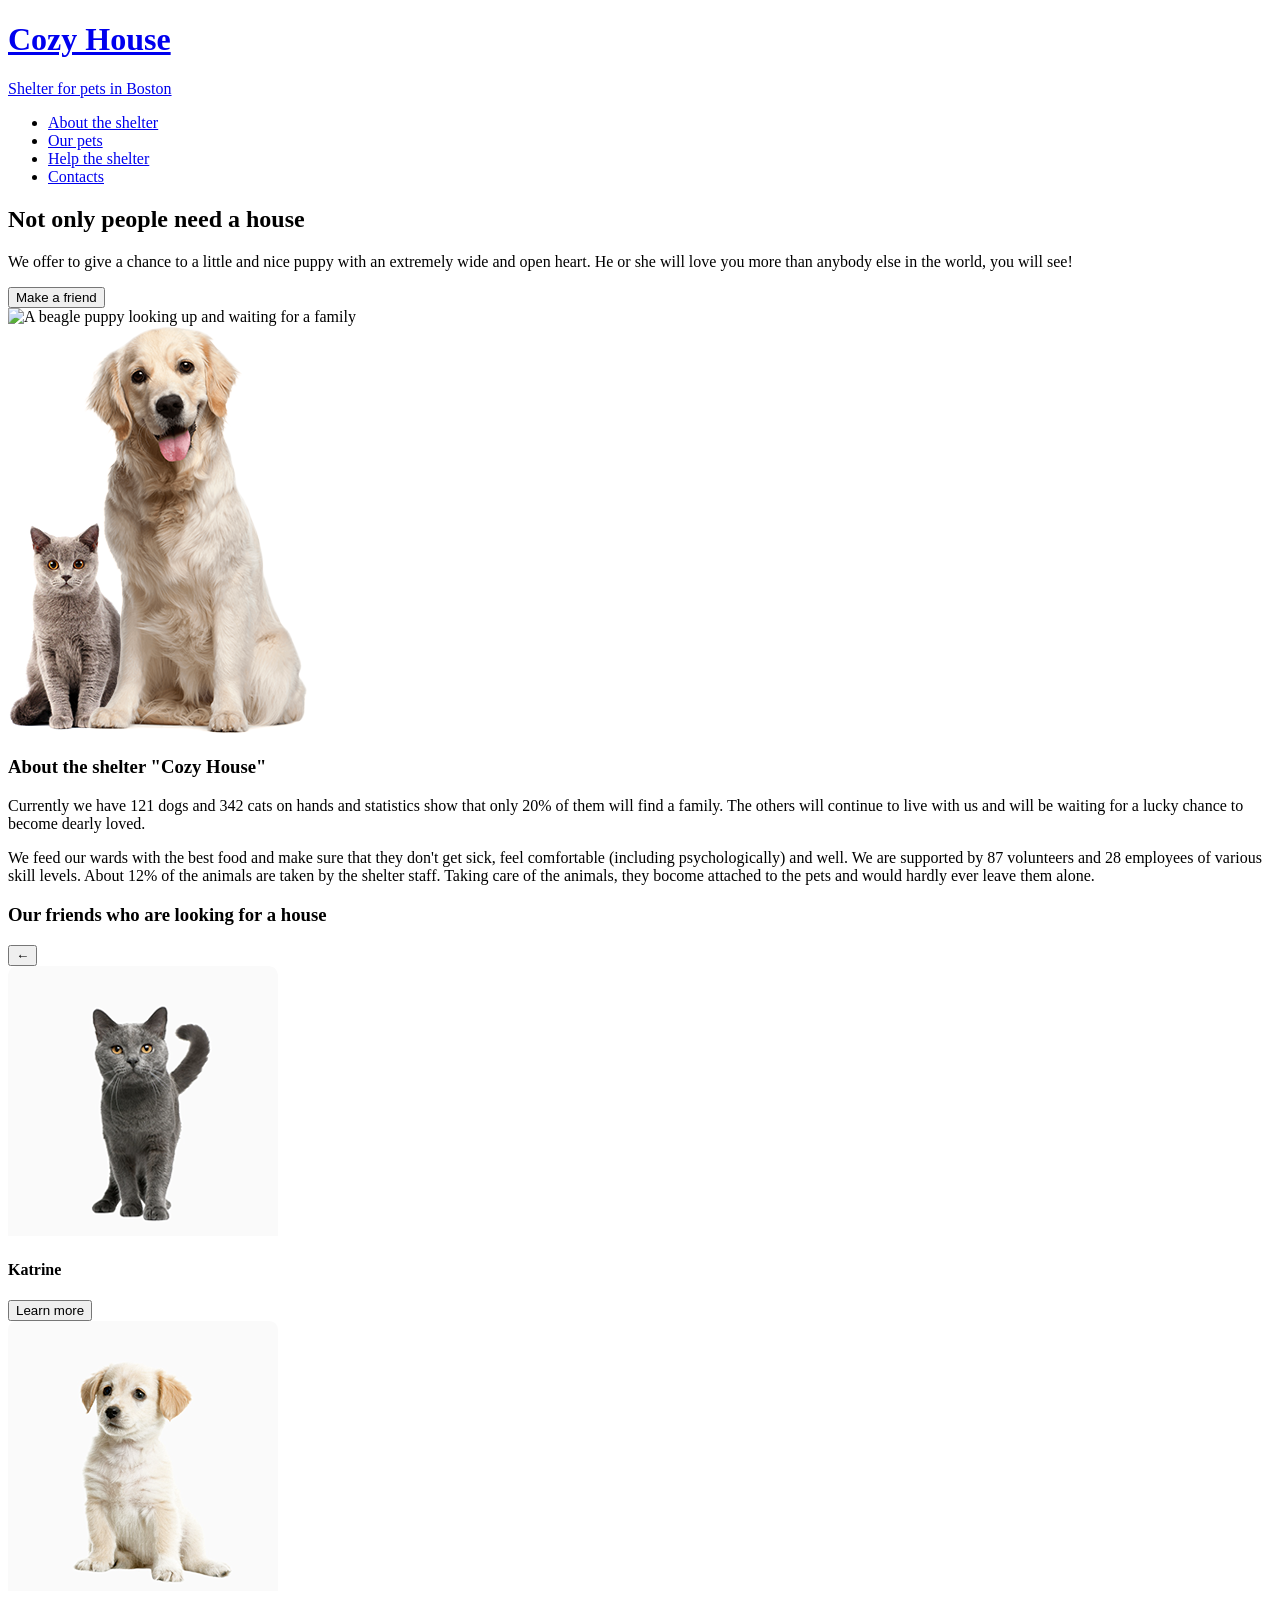
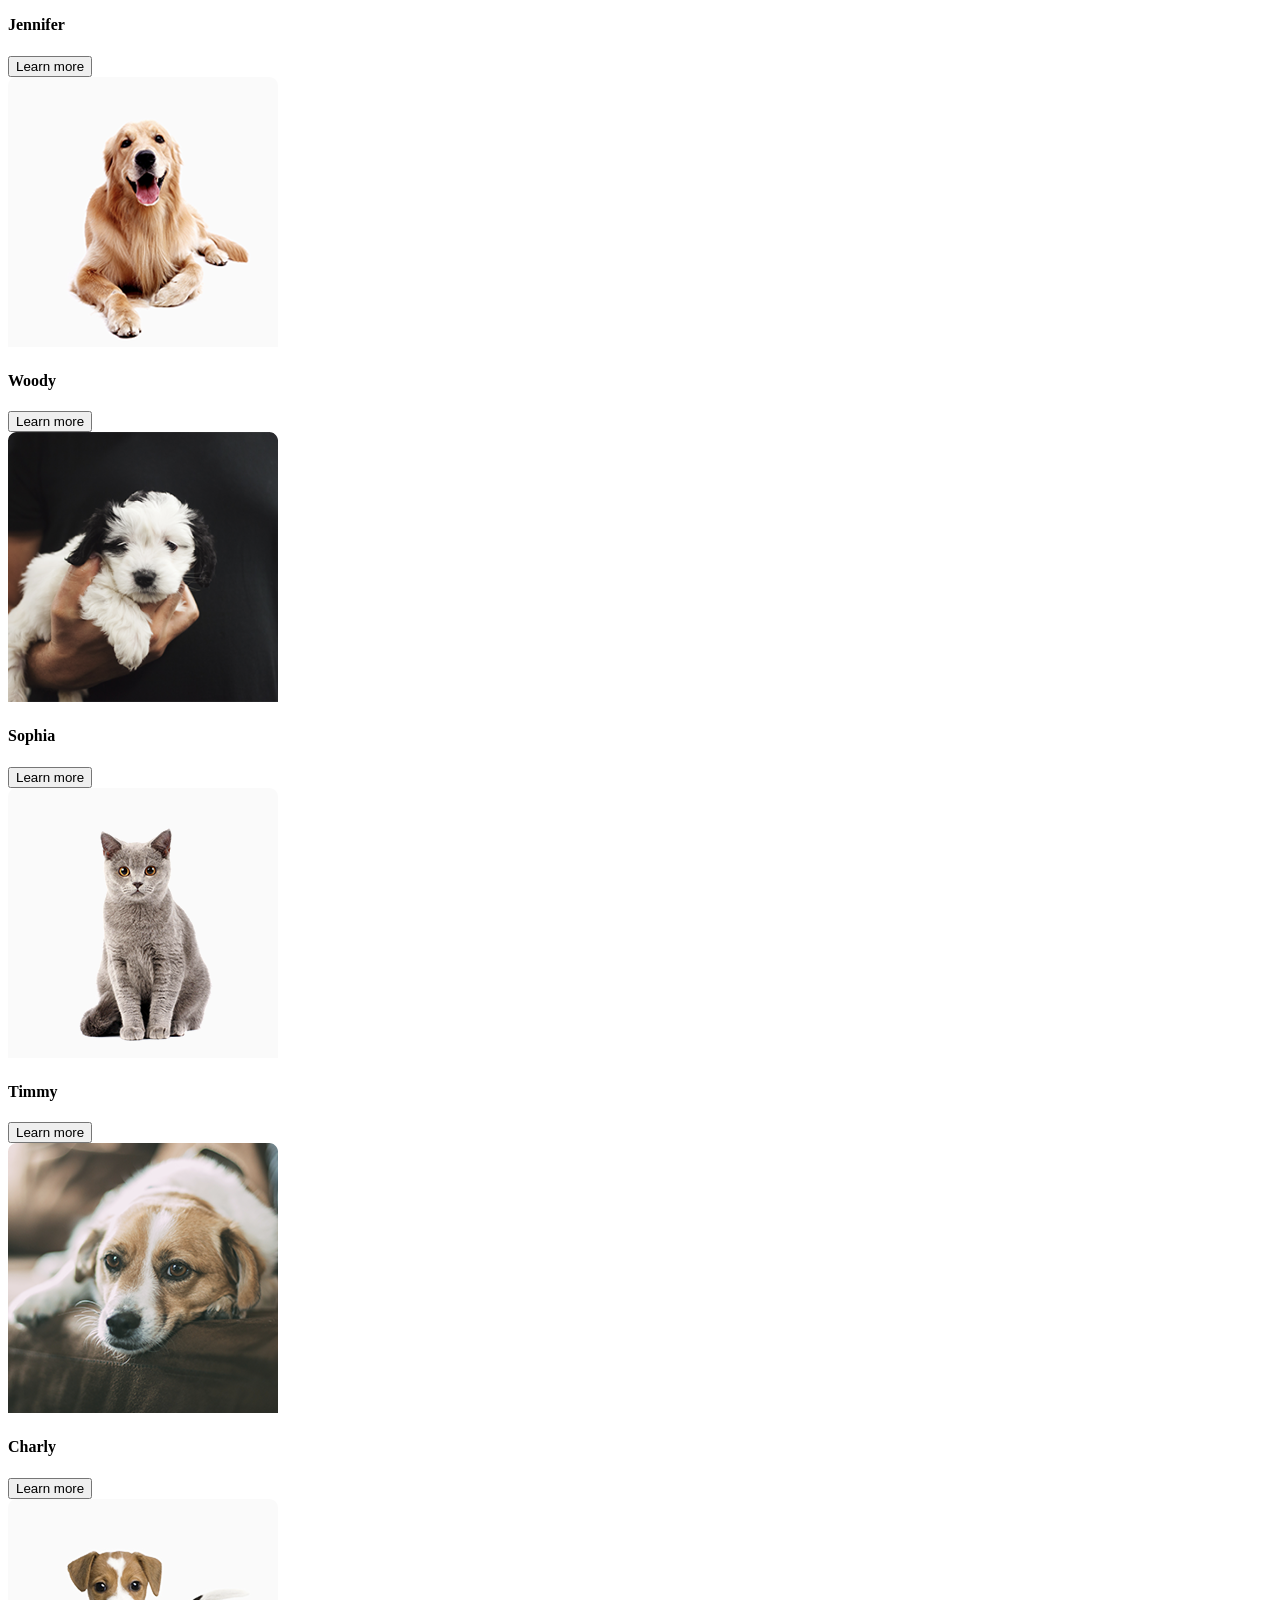
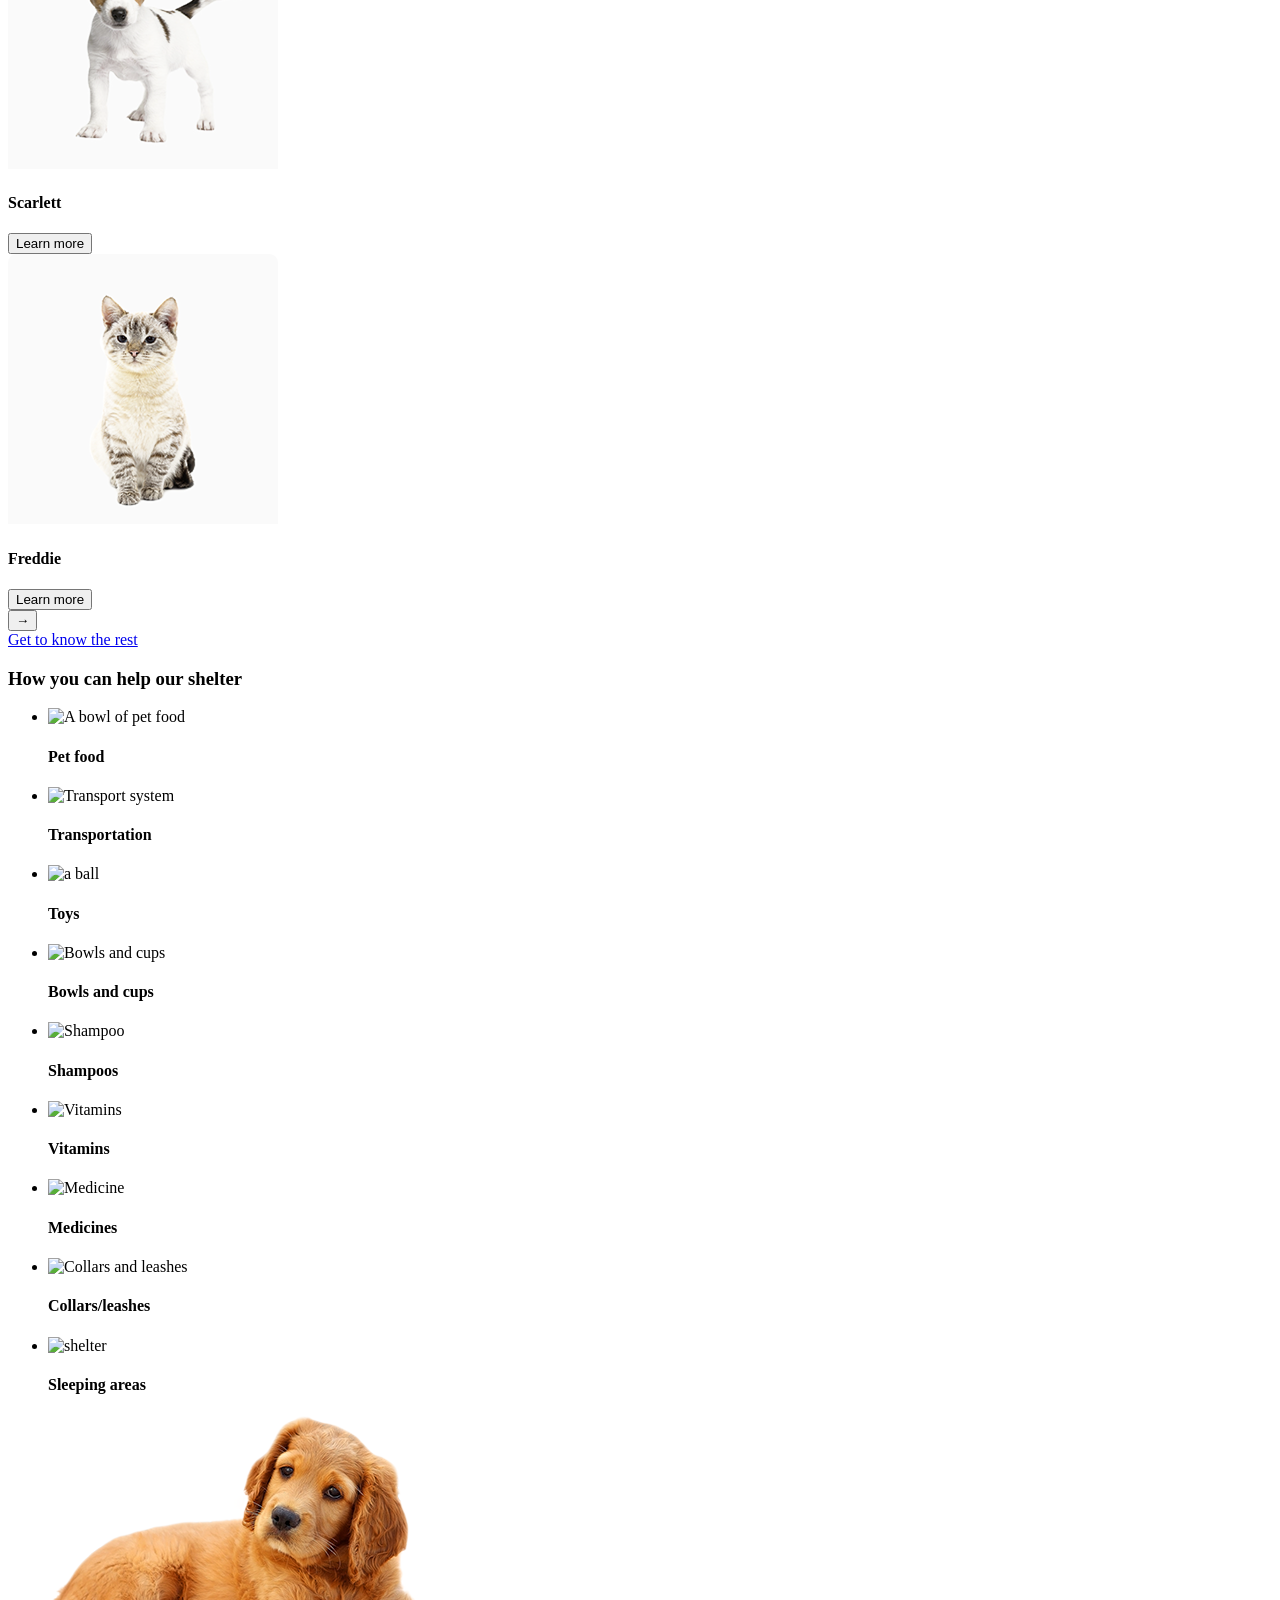
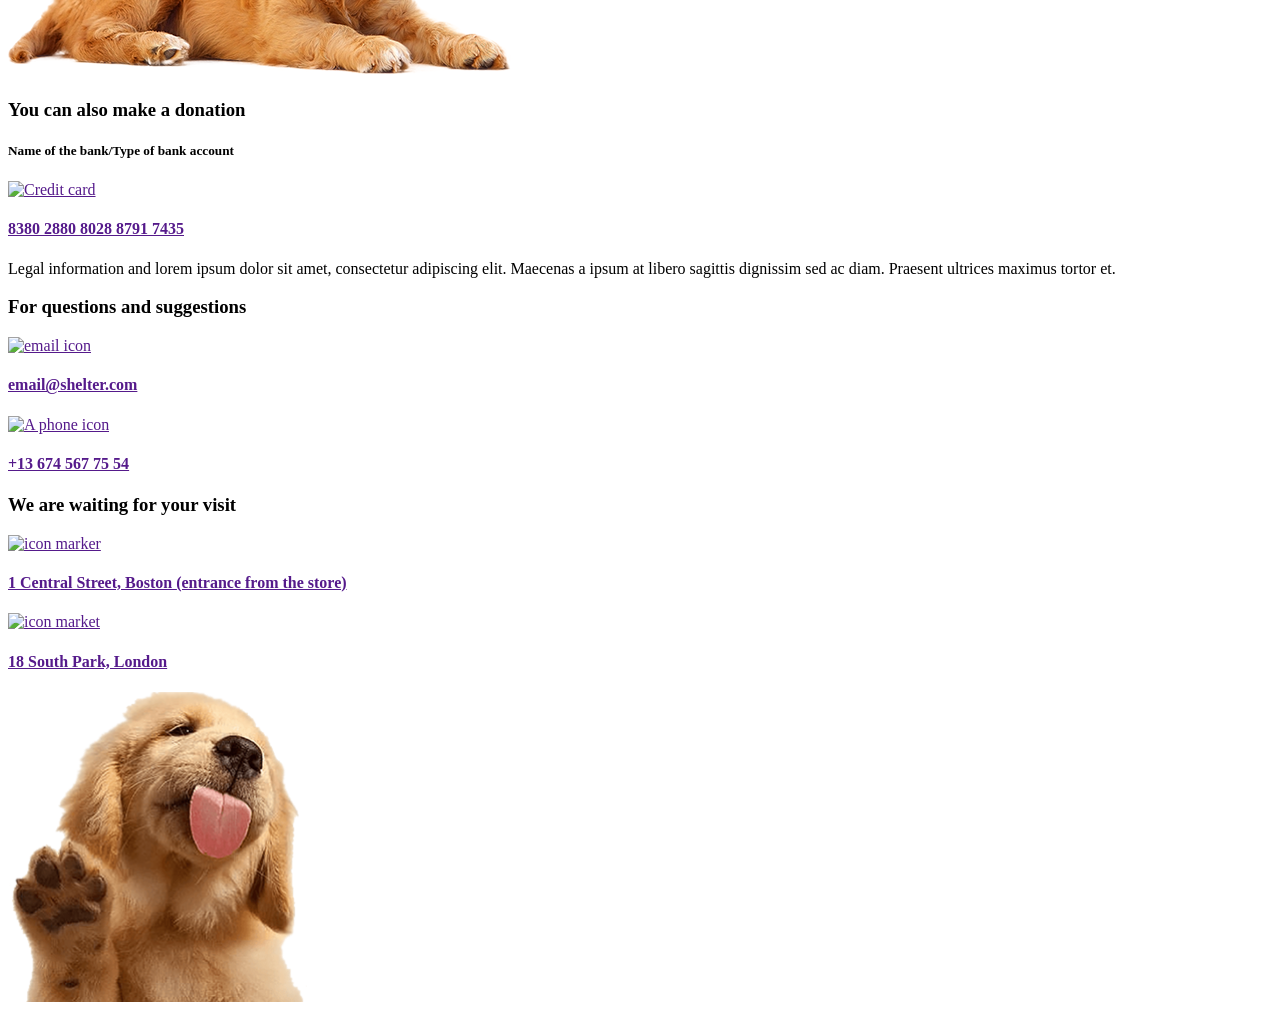
==== pages/main/index.html @ d2e089cd "fix: Rename index.html to pages/main/index.html" ====
<!DOCTYPE html>
<html lang="en">
<head>
    <meta charset="UTF-8">
    <meta name="viewport" content="width=device-width, initial-scale=1.0">
    <title>Shelter</title>
    <link rel="stylesheet" href="style.css">
</head>
<body>
    <div class="container">
    <header>
        <a href="#" class="logo">
            <h1>Cozy House</h1>
            <p>Shelter for pets in Boston</p>
        </a>
        <nav class="navbar">
            <ul class="navbar__list">
                <li><a href="#about">About the shelter</a></li>
                <li><a href="#pets">Our pets</a></li>
                <li><a href="#help">Help the shelter</a></li>
                <li><a href="#contacts">Contacts</a></li>
            </ul>
        </nav>
    </header>

    <main>
        <section class="start-screen">
            <div class="start-screen__container">
             
        <div class="start-screen__content">
        <h2 class="start-screen__title">Not only people <span>need a house</span></h2>
        <p>We offer to give a chance to a little and nice puppy with an extremely wide and open heart. He or she will love you more than anybody else in the world, you will see!</p>
        <button type="button">Make a friend</button>
        </div>
        <img src="../../assets/start-screen-puppy (1).svg" alt="A beagle puppy looking up and waiting for a family" class="start-screen__img"/>
        </div>
        </section>

         <section class="about" id="about">
            <div class="about__container">
                <img src="../../assets/images/about-pets.png" alt="a blond dog standing with a grey cat">
                <div class="about__content">
            <h3 class="about__title">About the shelter <span>"Cozy House"</span></h3>
            <p>
                Currently we have 121 dogs and 342 cats on hands and statistics show that only 20% of them will find  a family. The others will continue to live with us and will be waiting for a lucky chance  to become dearly loved.
            </p>
            <p>
                We feed our wards with the best food and make sure that they don't get sick, feel comfortable (including psychologically) and well. We are supported by 87 volunteers and 28 employees of various skill levels. About 12% of the animals are taken by the shelter staff. Taking care of the animals, they bocome attached to the pets and would hardly ever leave them alone.
            </p>
            </div>
            
            
            </div>
        </section> 


        <section class="pets" id="pets">
          <div class="pets__container">
            <h3 class="pets__title">Our friends who <span>are looking for a house</span></h3>
            <div class="pets__slider">
              <button type="button" class="pets__slide-button">&larr;</button>
            <div class="pets__slide-wrapper">
              <article class="pets__card">
               <img src="../../assets/images/pets-katrine.png" alt="Black cat Katrine standing">
               <h4>Katrine</h4>
               <button>Learn more</button>
              </article>
              <article class="pets__card">
               <img src="../../assets/images/pets-jennifer.png" alt="White puppy Jennifer sitting">
               <h4>Jennifer</h4>
               <button>Learn more</button>
              </article>
              <article class="pets__card">
               <img src="../../assets/images/pets-woody.png" alt="Golden Woody lyimh down">
               <h4>Woody</h4>
               <button>Learn more</button>
              </article>
              <article class="pets__card">
               <img src="../../assets/images/pets-katrine (2).png" alt="White dog lying in hands of man">
               <h4>Sophia</h4>
               <button>Learn more</button>
              </article>
              <article class="pets__card">
               <img src="../../assets/images/pets-timmy.png" alt="Gray cat is sitting">
               <h4>Timmy</h4>
               <button>Learn more</button>
              </article>
              <article class="pets__card">
               <img src="../../assets/images/pets-charly.png" alt="Dog is lying on the bed">
               <h4>Charly</h4>
               <button>Learn more</button>
              </article>
              <article class="pets__card">
               <img src="../../assets/images/pets-scarlet.png" alt="puppy is standing on the ground">
               <h4>Scarlett</h4>
               <button>Learn more</button>
              </article>
              <article class="pets__card">
               <img src="../../assets/images/pets-katrine (3).png" alt="Gray cat is sitting">
               <h4>Freddie</h4>
               <button>Learn more</button>
              </article> 
              </div>
              <button type="button" class="pets__slide-button">&rarr;</button>

            </div>
           <a href="/pages/pets/index.html"  class="pets__button" target="_blank">Get to know the rest</a>
          </div>
        </section>

        <section class="help" id="help">
            <div class="help__container">
            <h3 class="help__title">How you can help <span>our shelter</span></h3>

            <ul class="help__list">
               <li>
                <img src="../../assets/icons/icon-pet-food.svg" alt="A bowl of pet food">
                <h4>Pet food</h4>
               </li>
               <li>
                <img src="../../assets/icons/icon-transportation.svg" alt="Transport system">
                <h4>Transportation</h4>
               </li>
               <li>
                <img src="../../assets/icons/icon-toys.svg" alt="a ball">
                <h4>Toys</h4>
               </li>
               <li>
                <img src="../../assets/icons/icon-bowls-and-cups.svg" alt="Bowls and cups">
                <h4>Bowls and cups</h4>
               </li>
               <li>
                <img src="../../assets/icons/icon-shampoos.svg" alt="Shampoo">
                <h4>Shampoos</h4>
               </li>
               <li>
                <img src="../../assets/icons/icon-vitamins.svg" alt="Vitamins">
                <h4>Vitamins</h4>
               </li>
               <li>
                <img src="../../assets/icons/icon-medicines.svg" alt="Medicine">
                <h4>Medicines</h4>
               </li>
               <li>
                <img src="../../assets/icons/icon-collars-leashes.svg" alt="Collars and leashes">
                <h4>Collars/leashes</h4>
               </li>
               <li>
                <img src="../../assets/icons/icon-sleeping-area.svg" alt="shelter">
                <h4>Sleeping areas</h4>
               </li>
               
            </ul>
            </div>
        </section>

        <section class="donation" id="contacts">
         <div class="donation__container">
           <img src="../../assets/images/donation-dog.png" alt="Dog is lying on the floor">
           <section class="donation__content">
            <h3 class="donation__title">You can also <span>make a donation</span></h3>
            <h5>Name of the bank/Type of bank account</h5>
            <a href="" class="donation__card">
                <img src="../../assets/icons/credit-card.svg" alt="Credit card">
                <h4>8380 2880 8028 8791 7435</h4>
            </a>
            <p>Legal information and lorem ipsum dolor sit amet, consectetur adipiscing elit. Maecenas a ipsum at libero sagittis dignissim sed ac diam. Praesent ultrices maximus tortor et.</p>
           </section>
         </div>
        </section>
    </main>
    
    <footer class="footer">
        <div class="footer__container">
         <section class="footer__contact">
         <h3 class="footer__title1">For questions <span>and suggestions</span></h3>
         <a href="" class="footer__email">
            <img src="../../assets/icons/icon-email.svg" alt="email icon">
             <h4>email@shelter.com</h4>
         </a>
         <a href="" class="footer__number">
            <img src="../../assets/icons/icon-phone.svg" alt="A phone icon">
            <h4>+13 674 567 75 54</h4>
         </a>
         </section>
         <section class="footer__location">
          <h3 class="footer__title2">We are waiting <span>for your visit</span></h3>
          <a href="" class="footer__location1">
            <img src="../../assets/icons/icon-marker.svg" alt="icon marker">
            <h4 class="footer__location-title">1 Central Street, Boston <span>(entrance from the store)</span></h4>
          </a>
          <a href="" class="footer__location2">
            <img src="../../assets/icons/icon-marker.svg" alt="icon market">
            <h4>18 South Park, London </h4>
          </a>
         </section>
         <img src="../../assets/images/footer-puppy.png" alt="Puppy is shaking hand">
        </div>
    </footer>
</div>
</body>
</html>
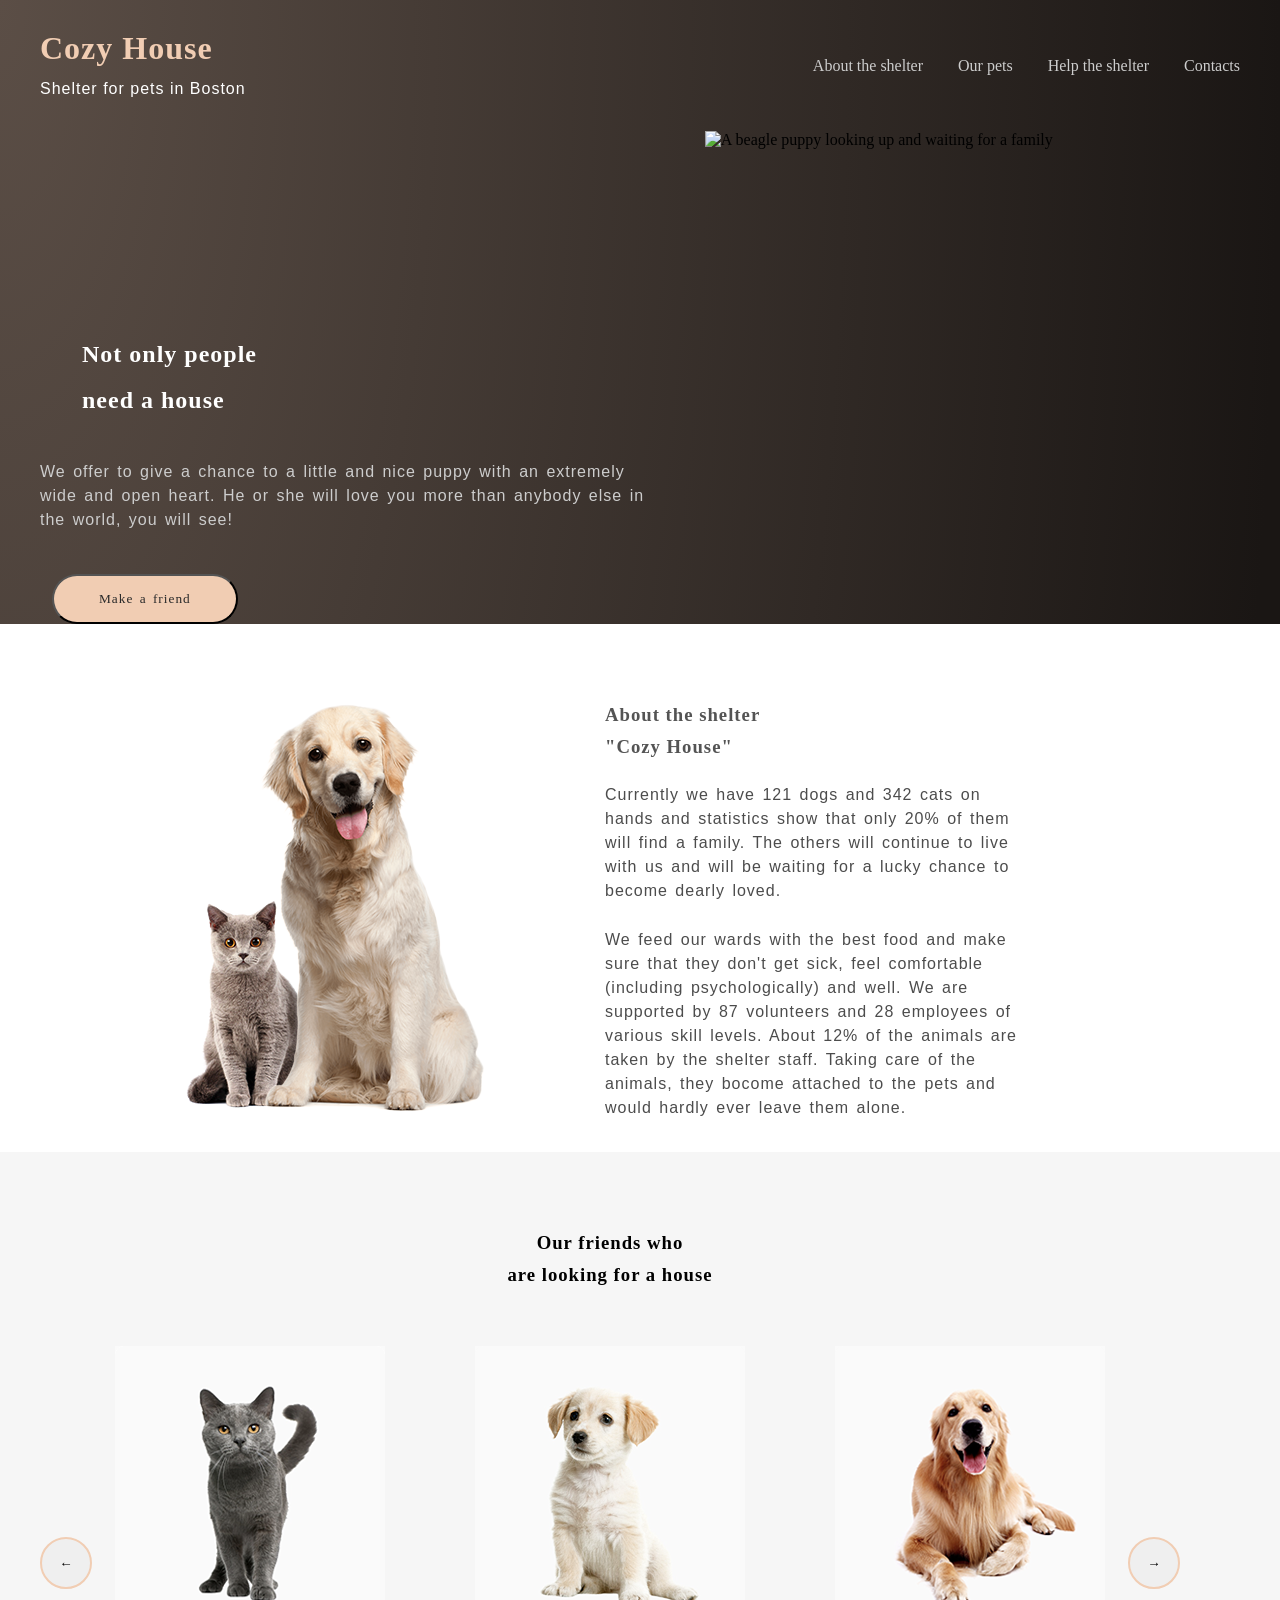
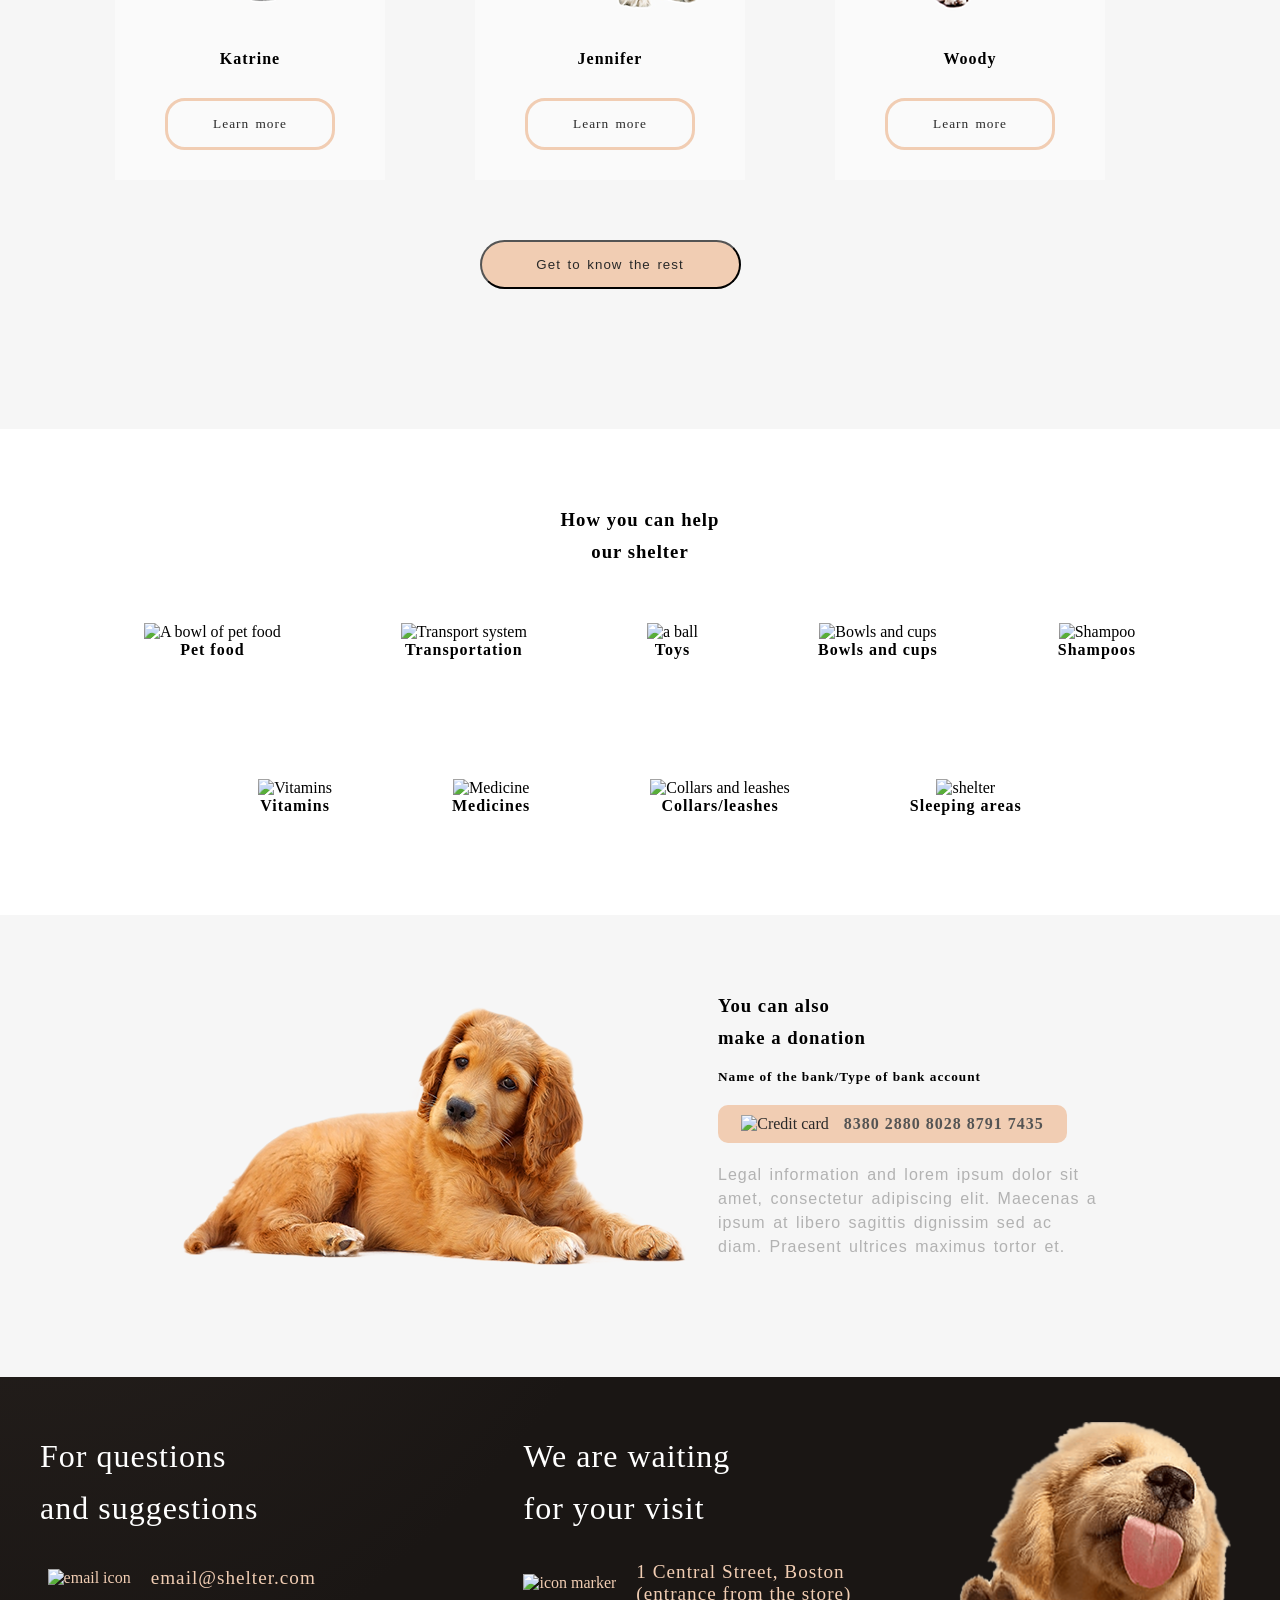
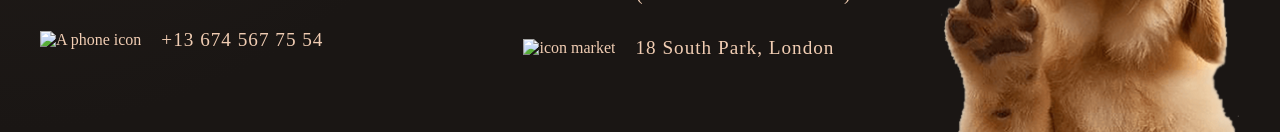
==== commit 18772dd6: "feat: refactor index.html structure and update elements" ====
--- a/pages/main/index.html
+++ b/pages/main/index.html
@@ -26,7 +26,6 @@
     <main>
         <section class="start-screen">
             <div class="start-screen__container">
-             
         <div class="start-screen__content">
         <h2 class="start-screen__title">Not only people <span>need a house</span></h2>
         <p>We offer to give a chance to a little and nice puppy with an extremely wide and open heart. He or she will love you more than anybody else in the world, you will see!</p>
@@ -104,7 +103,7 @@
               <button type="button" class="pets__slide-button">&rarr;</button>
 
             </div>
-           <a href="/pages/pets/index.html"  class="pets__button" target="_blank">Get to know the rest</a>
+           <button  class="pets__button" >Get to know the rest</button>
           </div>
         </section>
 
@@ -156,7 +155,7 @@
 
         <section class="donation" id="contacts">
          <div class="donation__container">
-           <img src="../../assets/images/donation-dog.png" alt="Dog is lying on the floor">
+           <img class="donation__puppy" src="../../assets/images/donation-dog.png" alt="Dog is lying on the floor">
            <section class="donation__content">
             <h3 class="donation__title">You can also <span>make a donation</span></h3>
             <h5>Name of the bank/Type of bank account</h5>
@@ -172,6 +171,7 @@
     
     <footer class="footer">
         <div class="footer__container">
+            <div class="footer__content">
          <section class="footer__contact">
          <h3 class="footer__title1">For questions <span>and suggestions</span></h3>
          <a href="" class="footer__email">
@@ -194,7 +194,8 @@
             <h4>18 South Park, London </h4>
           </a>
          </section>
-         <img src="../../assets/images/footer-puppy.png" alt="Puppy is shaking hand">
+         </div>
+         <img class="footer__puppy" src="../../assets/images/footer-puppy.png" alt="Puppy is shaking hand">
         </div>
     </footer>
 </div>
--- a/pages/main/style.css
+++ b/pages/main/style.css
@@ -0,0 +1,612 @@
+:root {
+    /* Colors */
+    --color-light-xl:#ffffff;
+    --color-light-l:#f6f6f6;
+    --color-light-s:#fafafa;
+    --color-dark-s:#cdcdcd;
+    --color-dark-m:#b2b2b2;
+    --color-dark-l:#545454;
+    --color-dark-xl:#4c4c4c;
+    --color-dark-2xl:#220606;
+    --color-dark-3xl:#292929;
+    --color-primary:#f1cdb3;
+    --color-primary-light: #fddcc4;
+    --start-screen-background:radial-gradient(100% 100% at 0% 0%, #5B4E46 0%, #1A1614 100%);
+    --footer-background:radial-gradient(100% 100% at 0% 0%, #5B4E46 0%, #1A1614 100%);
+
+    /* Fonts */
+    --font-title: Georgia, 'Times New Roman', Times, serif;
+    --font-text:  Arial, Helvetica, sans-serif;
+}
+
+* {
+    margin: 0;
+    padding: 0;
+    box-sizing: border-box;
+}
+body {
+    scroll-behavior: smooth;
+}
+h1, h2, h3, h4, h5 {
+    font-family: var(--font-title);
+    letter-spacing: 1px;
+}
+p {
+    font-family: var(--font-text);
+    line-height: 1.5;
+}
+
+.container {
+    margin: auto;
+    max-width: 1280px;
+    height: auto;
+    background: var(--start-screen-background);
+}
+
+header {
+    display: flex;
+    flex-direction: row;
+    justify-content: space-between;
+    align-items: center;
+    padding: 30px 40px;
+}
+.logo {
+    text-decoration: none;
+    font-weight: 200 !important;
+}
+.logo h1 {
+    margin-bottom: 10px;
+    color: var(--color-primary);
+}
+.logo p {
+    color: var(--color-light-xl);
+    letter-spacing: 1px;
+}
+.navbar__list {
+    display: flex;
+    justify-content: flex-end;
+    gap: 35px;
+}
+.navbar__list li {
+    list-style-type: none;
+    
+}
+.navbar__list a {
+    text-decoration: none;
+    color: var(--color-dark-s);
+}
+.navbar__list a:hover {
+    color: var(--color-light-s);
+}
+.navbar__list a:active {
+    color: var(--color-light-s);
+    text-decoration-line: underline;
+    text-decoration-color: var(--color-primary);
+}
+
+
+
+
+/* Start Screen */
+.start-screen {
+    height: auto;   
+}
+.start-screen__container {
+    margin-top: 90px;
+    margin: 0 40px;
+    display: flex;
+    justify-content: space-between;
+}
+.start-screen__content {
+    margin-top: 163px;
+    margin-right: 42px;
+    
+}
+.start-screen__title {
+    margin: 42px;
+    line-height: 1.5;
+    color: var(--color-light-xl);
+}
+.start-screen__title span {
+    display: block;
+    margin-top: 10px;
+}
+
+
+.start-screen__content p {
+    line-height: 1.5;
+    color: var(--color-dark-s);
+    letter-spacing: 1px;
+    word-spacing: 2px;
+    font-family: var(--font-text);
+}
+.start-screen__content button{
+    margin-top: 42px;
+    margin-left: 12px;
+    padding: 15px 45px;
+    border-radius: 25px;
+    background-color: var(--color-primary);
+    color: var(--color-dark-3xl);
+    font-family: var(--font-title);
+    letter-spacing: 1px;
+    word-spacing: 2px;
+}
+.start-screen__container img {
+    display: block;
+    width: 100%;
+    
+}
+
+.about {
+    background-color: var(--color-light-xl);
+    padding: 80px 100px 40px 40px;
+}
+
+.about__container {
+    display: flex;
+    justify-content: center;
+    
+
+}
+.about__title{
+    color: var(--color-dark-l);
+}
+
+.about__title span {
+  display: block;
+  margin-top: 10px;  
+}
+.about__content {
+    width: 430px;
+    height: 380px;
+    margin-left: 120px;
+}
+.about__content p {
+ color: var(--color-dark-xl);
+ margin-top: 25px;
+ line-height: 1.5;
+ letter-spacing: 1px;
+ word-spacing: 2px;
+}
+
+.pets {
+    background-color: var(--color-light-l);
+    padding: 80px 100px 40px 40px;
+     
+    
+}
+.pets__container {
+    margin: auto;
+}
+
+.pets__container h3 {
+    text-align: center;
+}
+.pets__button {
+   text-align: center;
+   display: block;
+   background-color: var(--color-primary);
+   width: 261px;
+   margin: auto;
+   text-decoration: none;
+   color: var(--color-dark-3xl);
+   letter-spacing: 1px;
+   word-spacing: 2px;
+   padding: 15px 45px;
+   border-radius: 25px;
+   margin-bottom: 100px;
+}
+.pets__slider {
+ display: flex;
+ justify-content: space-evenly;   
+ align-items: center;
+ margin: 60px auto;
+ 
+}
+
+.pets__title span  {
+  display: block;
+  margin-top: 10px;
+}
+.pets__slide-wrapper {
+  display: flex; 
+  justify-content: flex-start;
+  width: 990px;
+  margin: auto;
+  gap: 90px;
+  overflow: hidden;
+  flex-shrink: 0; 
+  flex-grow: 0;
+
+  
+}
+.pets__card {
+    text-align: center;
+    background-color: var(--color-light-s);
+}
+.pets__card h4 {
+    margin: 30px auto;
+}
+.pets__slide-button {
+    width: 52px;
+    height: 52px;
+    border-radius: 50%;
+    padding: 23px 19px 23px 19px;
+    border: 2px solid var(--color-primary);
+    display: flex;
+    align-items: center;
+    justify-content: center;
+}
+
+
+.pets__card button {
+    padding: 15px 45px;
+    border-radius: 20px;
+    border: 3px solid var(--color-primary);
+    outline: none;
+    color:var(--color-dark-3xl);
+    margin-bottom: 30px;
+    background-color: var(--color-light-s);
+    font-family: var(--font-title);
+    letter-spacing: 1px;
+    word-spacing: 2px;
+}
+
+/* Help */
+.help {
+    background-color: var(--color-light-xl);
+    padding: 80px 40px 100px 40px; 
+}
+.help__container {
+  padding-left: 87px;
+  padding-right: 87px;
+}
+.help__title {
+    text-align: center;
+    margin-bottom: 60px;
+}
+.help__title span {
+    display: block;
+    margin-top: 10px;
+}
+.help__list {
+    display: flex;
+    justify-content: center;
+    flex-wrap: wrap;
+    gap: 120px;
+    align-items: center;
+    
+}
+.help__list li {
+    text-align: center;
+    list-style-type: none;
+}
+
+
+/* donation */
+
+.donation {
+   padding: 80px 182px 100px 183px;
+   background-color: var(--color-light-l);
+
+}
+.donation__container {
+    display: flex;
+    justify-content: center;
+    align-items: center;
+    gap: 30px;
+}
+.donation__title span {
+    display: block;
+    margin-top: 10px;
+}
+.donation__title {
+    margin-bottom: 20px;
+}
+.donation__card {
+    margin-top: 20px;
+    margin-bottom: 20px;
+    display: flex;
+    align-items: center;
+    justify-content: center;
+    width: 349px;
+    text-decoration: none;
+    background-color: var(--color-primary);
+    padding-top: 10px;
+    padding-bottom: 10px;
+    border-radius: 10px;
+    
+}
+.donation__content {
+    width: 380px;
+    height: 282px;
+}
+.donation__card img {
+    color: var(--color-dark-3xl);
+}
+.donation__card h4 {
+    padding-left: 15px;
+    color: var(--color-dark-l);
+    
+    
+}
+.donation__content p {
+  color: var(--color-dark-m);
+  letter-spacing: 1px;
+  word-spacing: 2px;
+  font-family: var(--font-text);
+ 
+}
+
+/* footer */
+.footer {
+    padding: 45px 40px 0 40px
+}
+
+.footer__container {
+    display: flex;
+    justify-content: space-between;
+}
+.footer__content {
+    display: flex;
+    flex-direction: row;
+    gap: 200px;
+}
+.footer__content h3 {
+  font-size: 2rem;
+    font-weight: normal;  
+    
+}
+.footer__contact {
+    margin-top: 16px;
+}
+.footer__title1 {
+ margin-bottom: 40px;
+ color: var(--color-light-xl);
+ 
+
+}
+.footer__title1 span {
+    display: block;
+    margin-top: 15px;
+}
+
+.footer__email {
+    display: flex;
+    justify-content: center;
+    gap: 20px;
+    align-items: center;
+    color: var(--color-primary);
+    margin-bottom: 40px;
+    text-decoration: none;
+}
+.footer__number {
+    display: flex;
+    align-items: center;
+    justify-content: flex-start;
+    gap: 20px;
+    text-decoration: none;
+    color: var(--color-primary);
+    }
+.footer__location {
+    margin-top: 16px;
+}
+.footer__title2 {
+    color: var(--color-light-xl);
+    margin-bottom: 34px;
+    
+}
+.footer__title2 span {
+    display: block;
+    margin-top: 15px;
+}
+.footer__location1 {
+display: flex;
+justify-content: flex-start;
+align-items: center;
+color: var(--color-primary);
+gap: 20px;
+margin-bottom: 32px;
+text-decoration: none;
+}
+.footer__location-title span{
+display: block;
+}
+.footer__location2 {
+   display: flex;
+justify-content: flex-start;
+align-items: center;
+color: var(--color-primary);
+gap: 20px; 
+text-decoration: none;
+}
+.footer__content h4 {
+    font-weight: normal;
+    font-size: 1.2rem;
+}
+
+@media (max-width: 768px) {
+    .container {
+        height: auto;
+    }
+    /* Start Screen */
+    .start-screen {
+       padding: 0px 100px 0 110px;
+       height: auto; 
+    }
+  .start-screen__container {
+    display: flex;
+    flex-direction: column;
+    justify-content: center;
+    
+    
+  }
+  .start-screen__content {
+    margin: 0;
+    padding-top: 0;
+    
+  }
+  .start-screen__content h2 {
+    margin-left: 0;
+    text-align: left;
+    margin-top: 16px;
+    font-size: 2.8rem;
+    font-weight: normal;
+    margin-bottom: 30px;
+  }
+  .start-screen__title span {
+    margin-top: 0;
+  }
+  .start-screen__content p {
+    font-size: 0.8rem;
+    line-height: 1.7;
+    letter-spacing: normal;
+    text-align: left;
+  } 
+  .start-screen__content {
+   text-align: center;
+   margin-bottom: 105px;
+   
+  }
+  .start-screen__content button {
+    padding: 15px 48px 20px 45px;
+    font-size: 1rem;
+  }
+  .start-screen__container img{
+    margin-left: 18px;
+  }
+  /* About Screen */
+  
+  .about__container {
+    display: flex;
+    flex-direction: column-reverse;
+  }
+  .about__title {
+    margin-top: 2px;
+    font-size: 2.3rem;
+    font-weight: normal;
+  }
+  .about__title span {
+    margin-top: 3px;
+    
+  }
+  .about__content p {
+    font-size: 0.95rem;
+    letter-spacing: normal;
+    word-spacing: normal;
+    
+  }
+  .about__container img {
+    width: 300px;
+    height: 408px;
+    margin-top: 85px;
+    margin-left: 200PX;
+    
+  }
+  /* Pets Screen */
+  .pets {
+    padding: 65px 30px 100px 30px;
+  }
+  /* .pets__container {
+    
+  } */
+  .pets__title {
+font-size: 2.3rem;
+font-weight: normal;
+text-align: center;
+margin-top: 0;
+  }
+  .pets__title span {
+    margin-top: 5px
+  }
+
+  .pets__slide-wrapper {
+    width: 580px;
+    margin-right: 15px;
+    gap: 42px;
+    margin-left: 10px;
+  }
+  .pets__card h4 {
+    font-size: 1.2rem;
+    font-weight: normal;
+    margin-top: 26px;
+    text-align: center;
+  }
+  .pets__card button {
+    font-size: 1rem;
+    border-radius: 25px;
+  }
+  .pets__button {
+    margin: 0 auto;
+    width: 255px;
+    font-size: 1.05rem;
+  }
+
+  /* Help Screen */
+  .help {
+    padding: 80px 69px 100px 69px
+  }
+  .help__container {
+    padding: 0;
+  }
+  .help__title {
+    font-size: 2rem;
+    font-weight: normal;
+    letter-spacing: normal;
+    word-spacing: 3px;
+  }
+  .help__list {
+    display: grid;
+    grid-template-columns: auto auto auto;
+    gap: 45px 100px;
+  }
+  .help__list h4 {
+    margin-top: 30px;
+    font-size: 1.2rem;
+    font-weight: normal;
+    margin-bottom: 5px;
+  }
+  /* Donation Screen */
+  .donation__container {
+    display: flex;
+    flex-direction: column-reverse;
+    
+  }
+  
+.donation__title {
+    margin-top: 6px;
+    font-size: 2rem;
+    font-weight: normal;
+    word-spacing: 0.5rem;
+}
+.donation__content p {
+   font-size: 0.7rem; 
+   
+}
+.donation__puppy {
+  margin-top: 30px;
+}
+/* Footer Screen */
+.footer {
+    height: auto;
+    
+}
+.footer__container {
+    display: flex;
+    flex-direction: column;
+    
+}
+.footer__content {
+    display: grid;
+    grid-template-columns: auto auto;
+    justify-content: center;
+    gap: 100px;
+    margin-bottom: 50px
+}
+.footer__puppy {
+    width: 300px;
+    height: 320px;
+    margin: auto;
+} 
+
+}
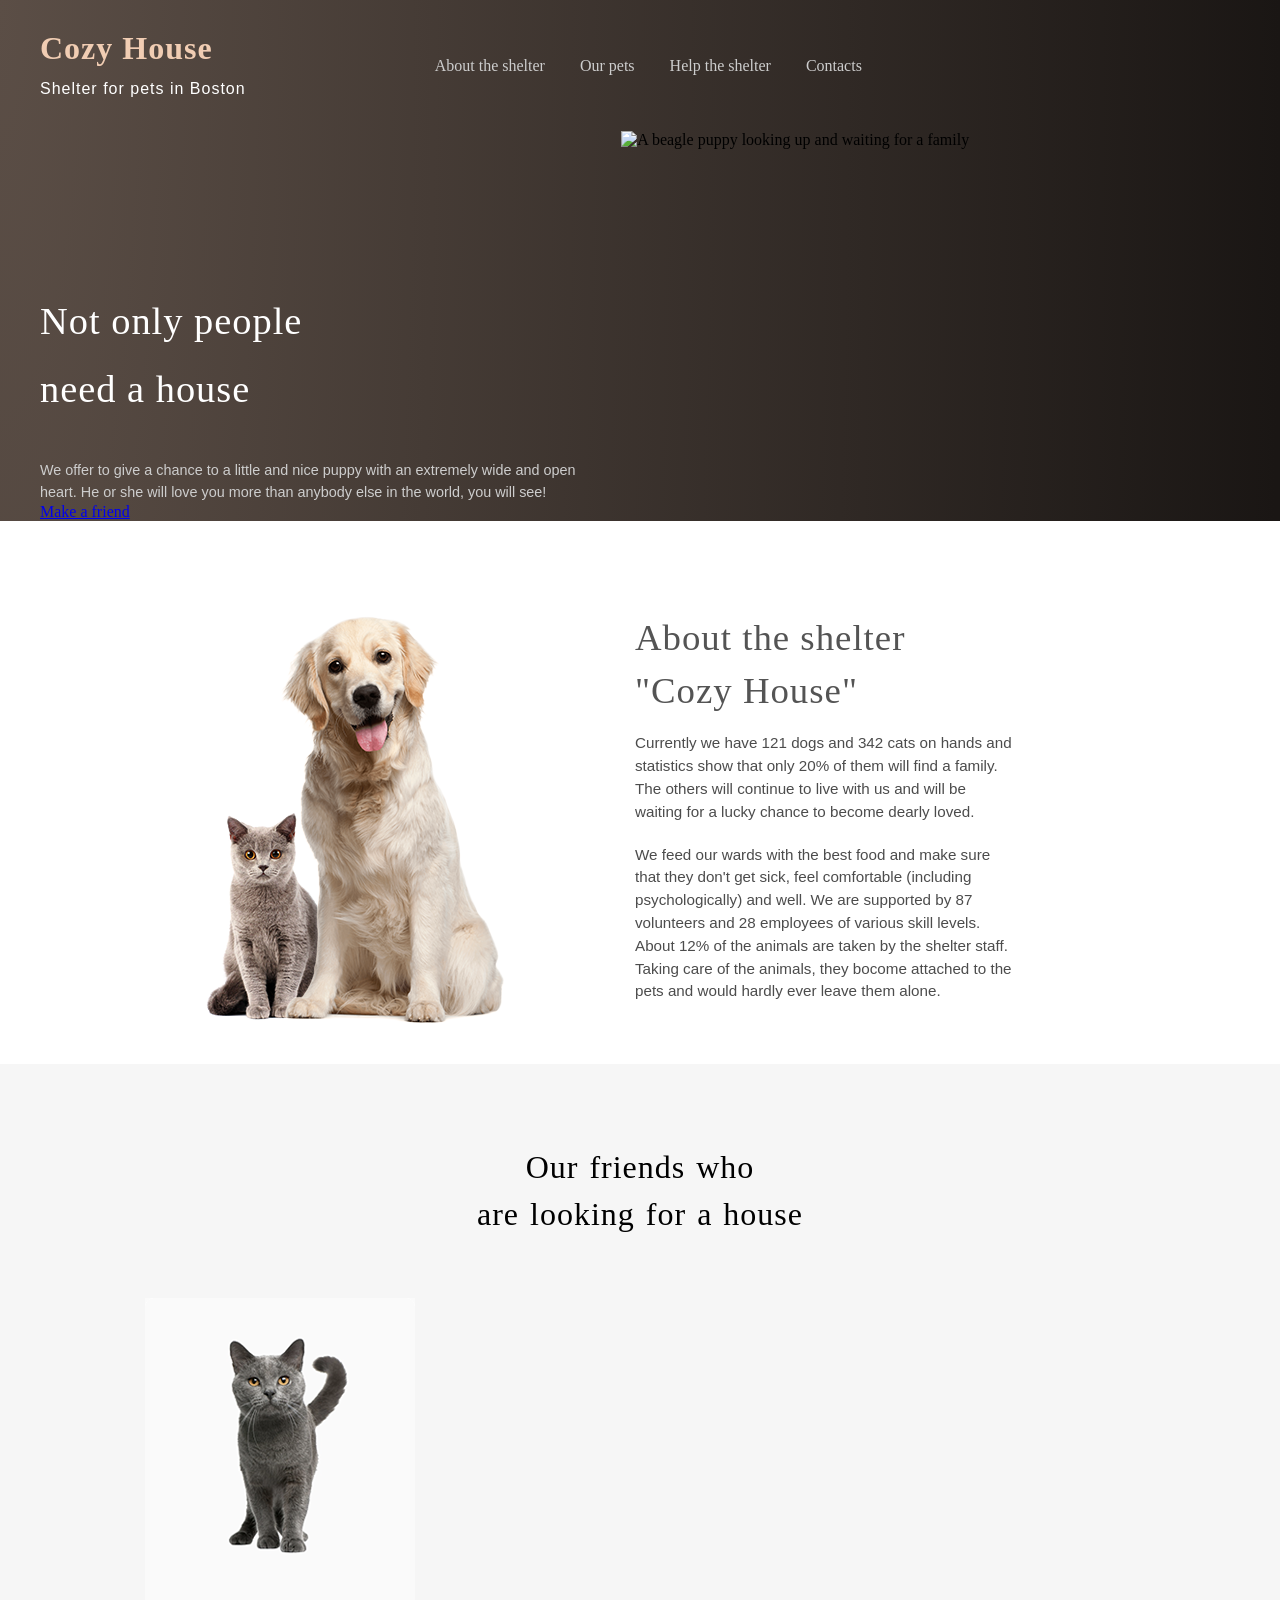
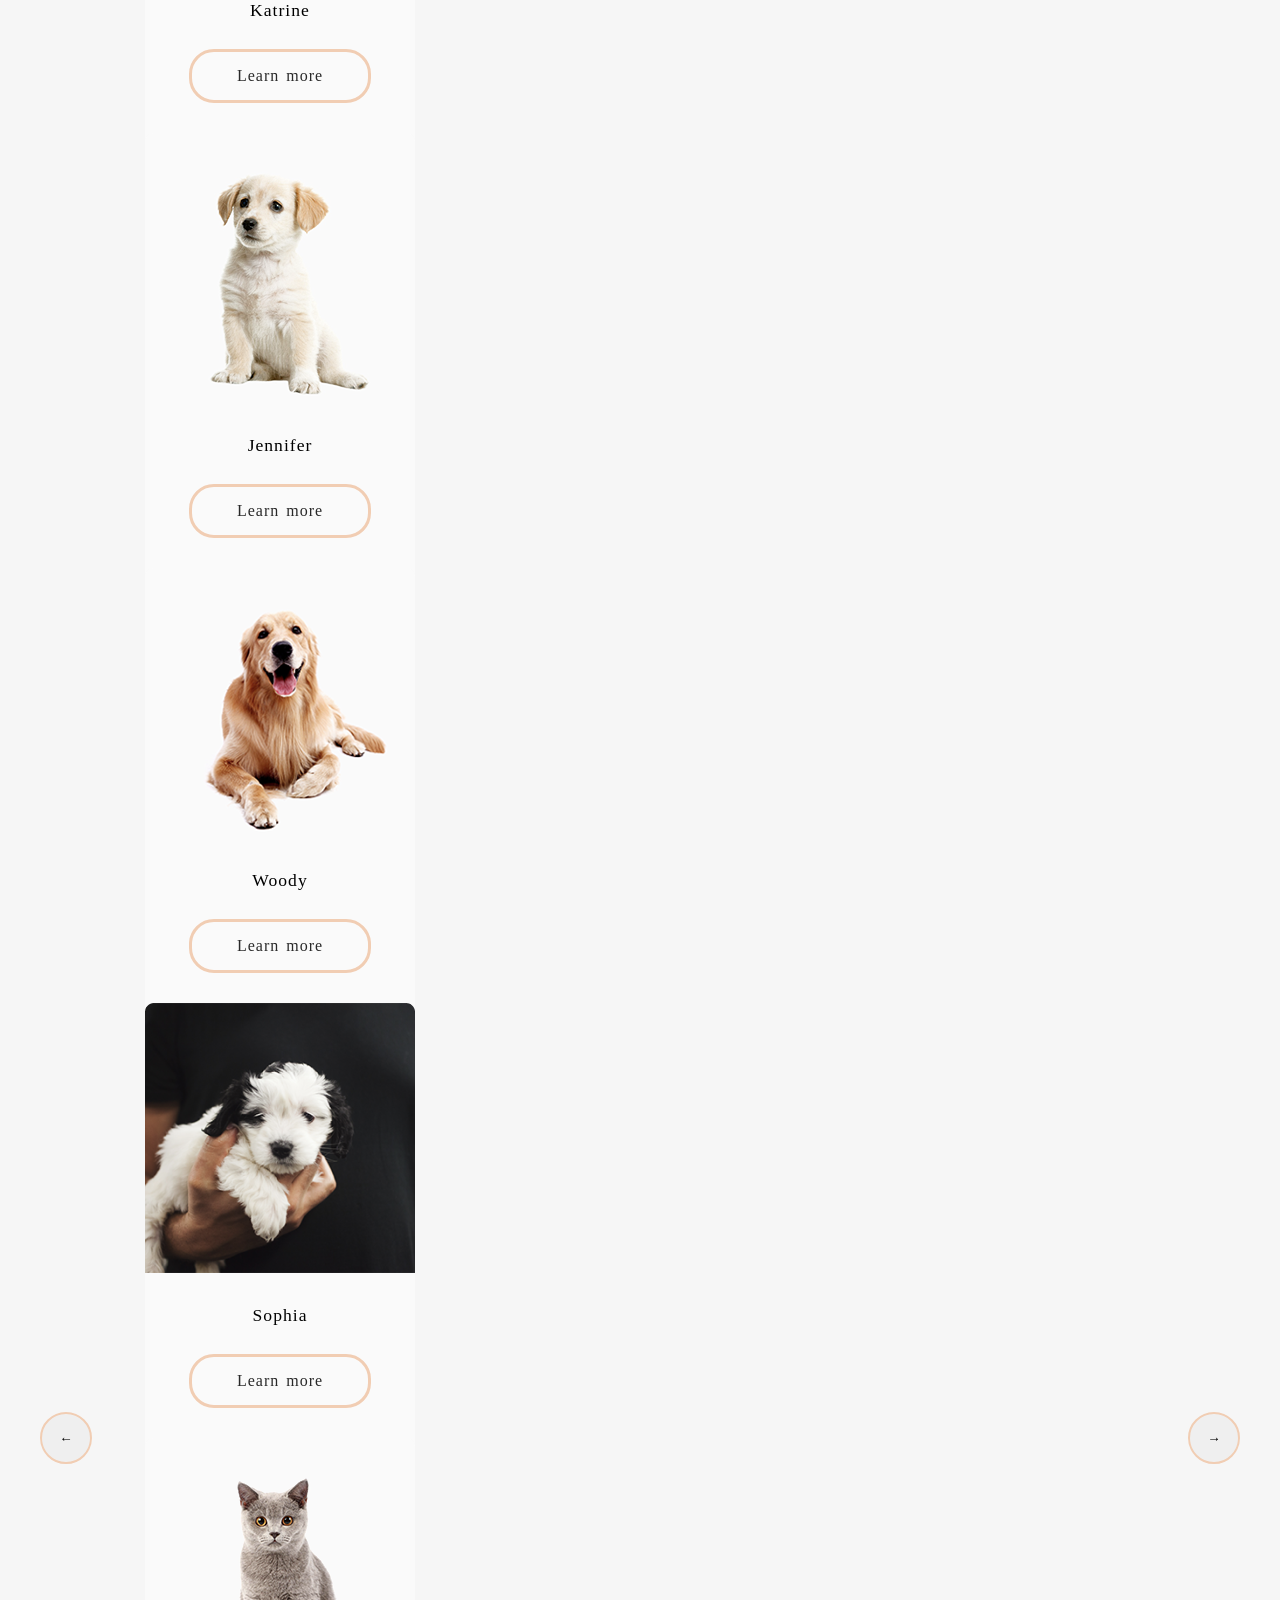
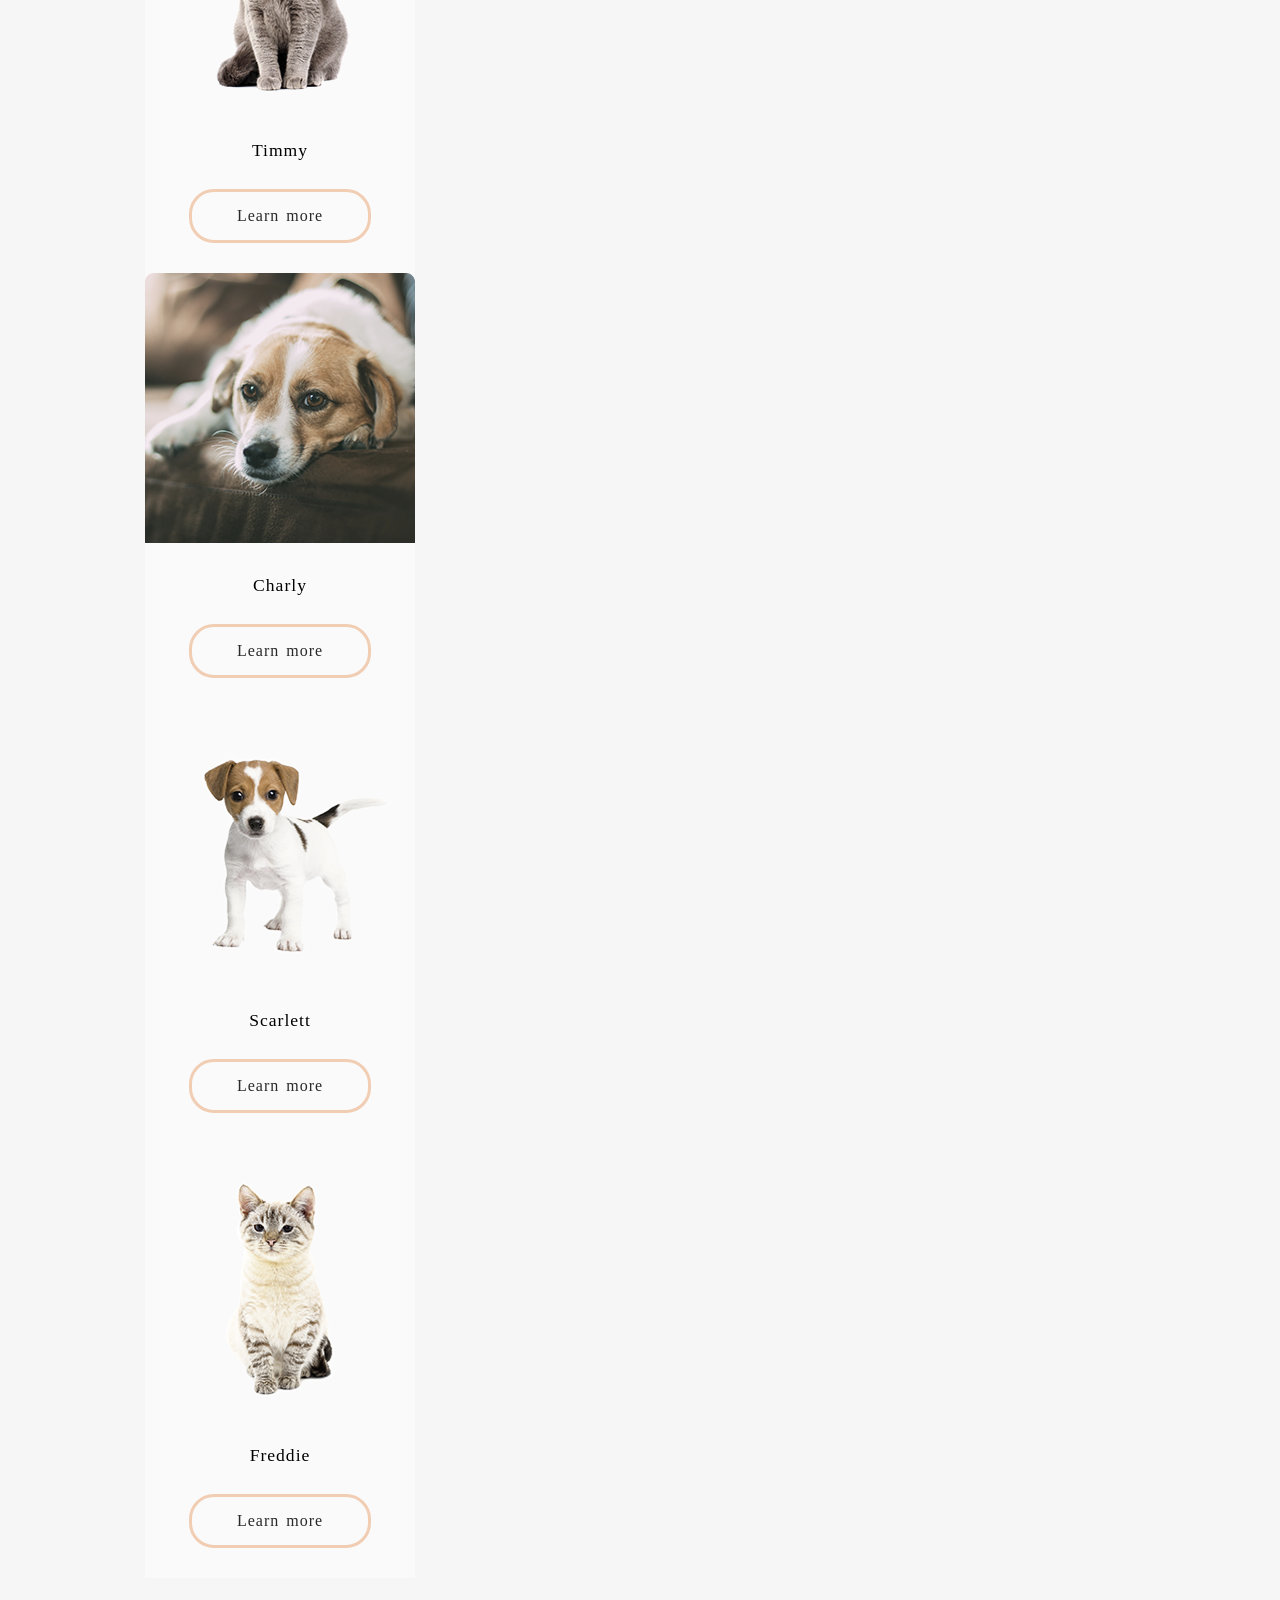
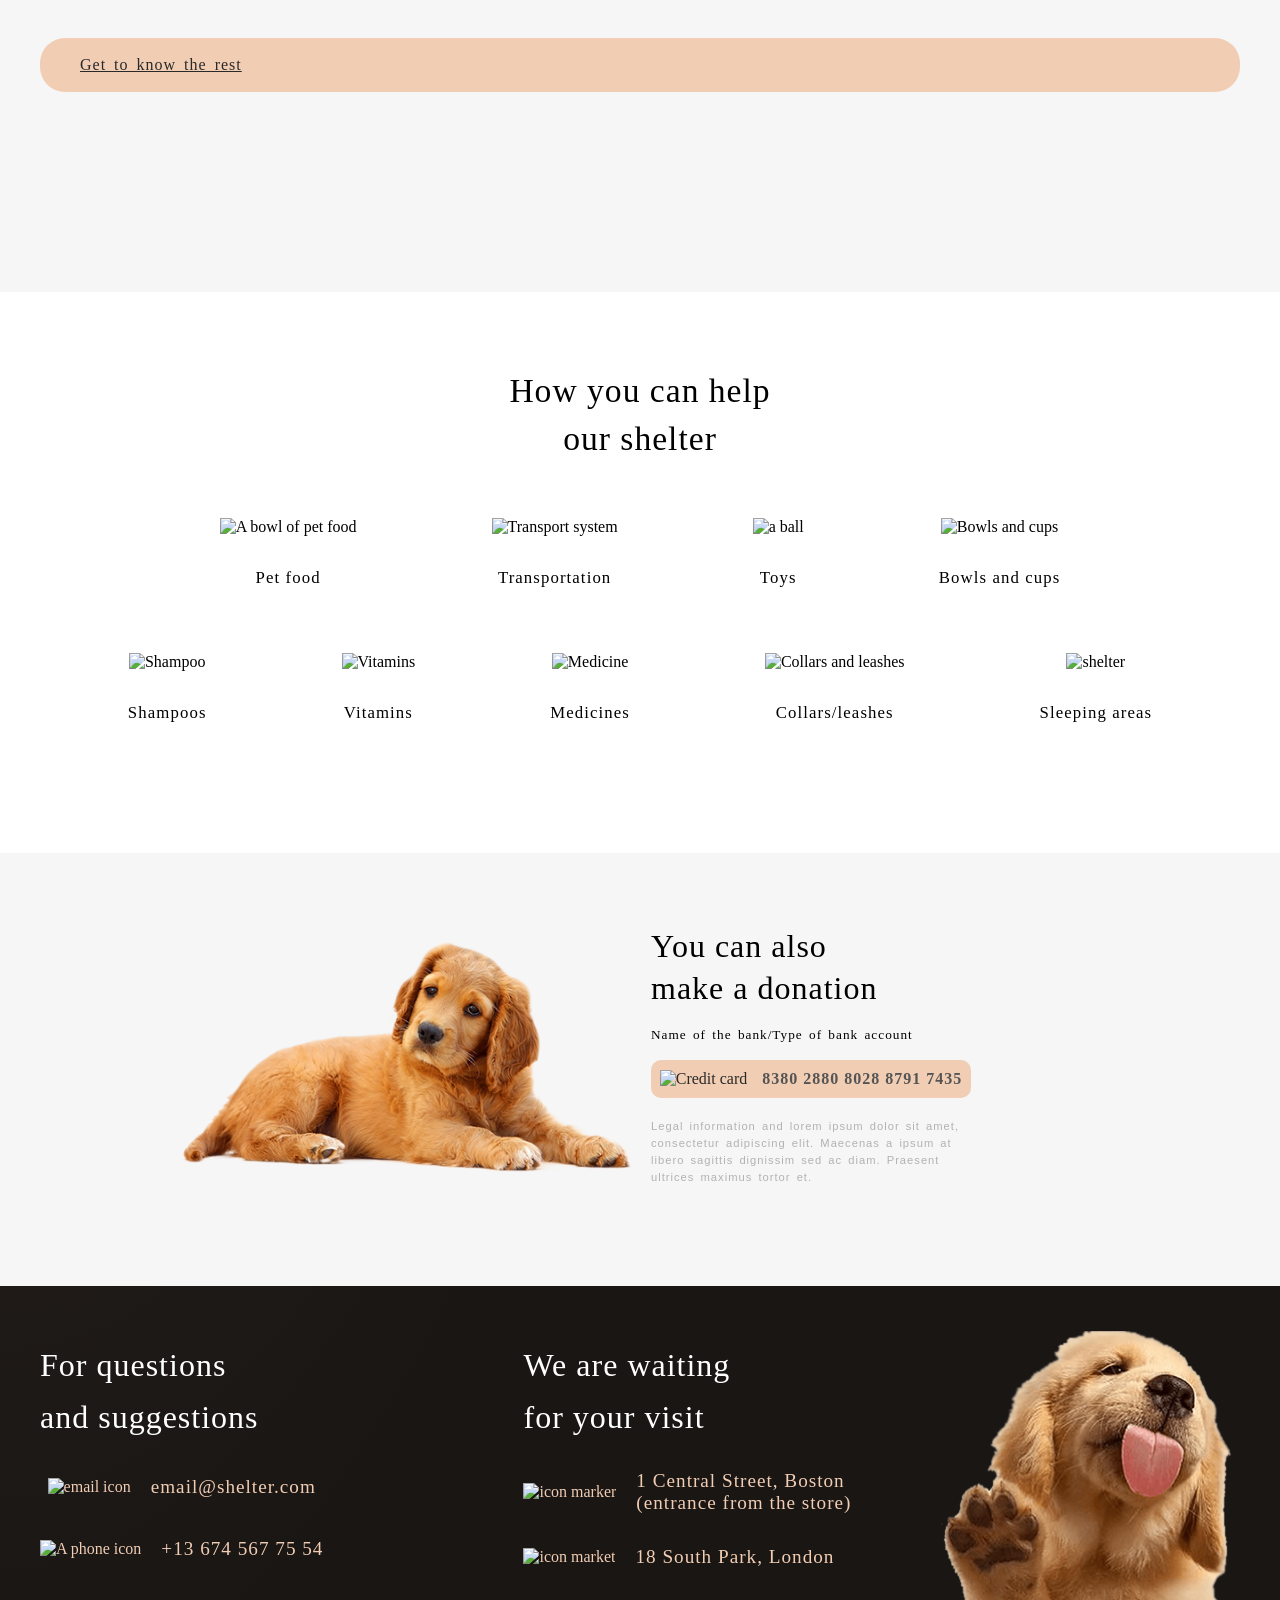
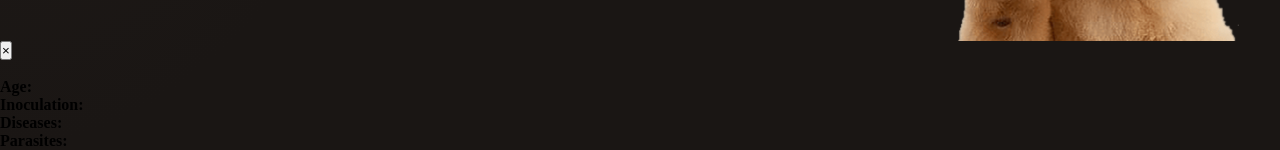
==== commit a923a51d: "feat: add enhanced navigation and update image paths Updated navigation links to include 'class' att" ====
--- a/pages/main/index.html
+++ b/pages/main/index.html
@@ -13,14 +13,22 @@
             <h1>Cozy House</h1>
             <p>Shelter for pets in Boston</p>
         </a>
-        <nav class="navbar">
+        <nav class="navbar" id="navbar">
             <ul class="navbar__list">
-                <li><a href="#about">About the shelter</a></li>
-                <li><a href="#pets">Our pets</a></li>
-                <li><a href="#help">Help the shelter</a></li>
-                <li><a href="#contacts">Contacts</a></li>
+                <li><a href="#about" class="nav-link active">About the shelter</a></li>
+                <li><a href="#pets"class="nav-link">Our pets</a></li>
+                <li><a href="#help" class="nav-link">Help the shelter</a></li>
+                <li><a href="#contacts" class="nav-link">Contacts</a></li>
             </ul>
         </nav>
+
+        <div id="overlay" class="overlay"></div>
+
+        <div class="hamburger-menu" id="hamburger-menu">
+          <div class="burger-menu__line"></div>
+          <div class="burger-menu__line"></div>
+          <div class="burger-menu__line"></div>
+        </div>
     </header>
 
     <main>
@@ -29,9 +37,9 @@
         <div class="start-screen__content">
         <h2 class="start-screen__title">Not only people <span>need a house</span></h2>
         <p>We offer to give a chance to a little and nice puppy with an extremely wide and open heart. He or she will love you more than anybody else in the world, you will see!</p>
-        <button type="button">Make a friend</button>
-        </div>
-        <img src="../../assets/start-screen-puppy (1).svg" alt="A beagle puppy looking up and waiting for a family" class="start-screen__img"/>
+        <a href="#pets">Make a friend </a>
+        </div>
+        <img src="../../assets/images/start-screen-puppy (1).svg" alt="A beagle puppy looking up and waiting for a family" class="start-screen__img"/>
         </div>
         </section>
 
@@ -47,63 +55,66 @@
                 We feed our wards with the best food and make sure that they don't get sick, feel comfortable (including psychologically) and well. We are supported by 87 volunteers and 28 employees of various skill levels. About 12% of the animals are taken by the shelter staff. Taking care of the animals, they bocome attached to the pets and would hardly ever leave them alone.
             </p>
             </div>
-            
-            
-            </div>
+             </div>
         </section> 
 
-
+<!-- Pets -->
         <section class="pets" id="pets">
+
           <div class="pets__container">
+
             <h3 class="pets__title">Our friends who <span>are looking for a house</span></h3>
+
             <div class="pets__slider">
-              <button type="button" class="pets__slide-button">&larr;</button>
+              <button type="button" class="pets__slide-button prev">&larr;</button>
             <div class="pets__slide-wrapper">
-              <article class="pets__card">
+              <div class="pets__track">
+              <article class="pets__card" data-name="Katrine">
                <img src="../../assets/images/pets-katrine.png" alt="Black cat Katrine standing">
                <h4>Katrine</h4>
                <button>Learn more</button>
               </article>
-              <article class="pets__card">
+              <article class="pets__card" data-name="Jennifer">
                <img src="../../assets/images/pets-jennifer.png" alt="White puppy Jennifer sitting">
                <h4>Jennifer</h4>
                <button>Learn more</button>
               </article>
-              <article class="pets__card">
+              <article class="pets__card" data-name="Woody">
                <img src="../../assets/images/pets-woody.png" alt="Golden Woody lyimh down">
                <h4>Woody</h4>
                <button>Learn more</button>
               </article>
-              <article class="pets__card">
+              <article class="pets__card" data-name="Sophia">
                <img src="../../assets/images/pets-katrine (2).png" alt="White dog lying in hands of man">
                <h4>Sophia</h4>
                <button>Learn more</button>
               </article>
-              <article class="pets__card">
+              <article class="pets__card" data-name="Timmy">
                <img src="../../assets/images/pets-timmy.png" alt="Gray cat is sitting">
                <h4>Timmy</h4>
                <button>Learn more</button>
               </article>
-              <article class="pets__card">
+              <article class="pets__card" data-name="Charly">
                <img src="../../assets/images/pets-charly.png" alt="Dog is lying on the bed">
                <h4>Charly</h4>
                <button>Learn more</button>
               </article>
-              <article class="pets__card">
+              <article class="pets__card" data-name="Scarlett">
                <img src="../../assets/images/pets-scarlet.png" alt="puppy is standing on the ground">
                <h4>Scarlett</h4>
                <button>Learn more</button>
               </article>
-              <article class="pets__card">
+              <article class="pets__card" data-name="Freddie">
                <img src="../../assets/images/pets-katrine (3).png" alt="Gray cat is sitting">
                <h4>Freddie</h4>
                <button>Learn more</button>
               </article> 
               </div>
-              <button type="button" class="pets__slide-button">&rarr;</button>
+              </div>
+              <button type="button" class="pets__slide-button next">&rarr;</button>
 
             </div>
-           <button  class="pets__button" >Get to know the rest</button>
+           <a href="../pets/index.html" target="_blank" class="pets__button" >Get to know the rest</a>
           </div>
         </section>
 
@@ -198,6 +209,26 @@
          <img class="footer__puppy" src="../../assets/images/footer-puppy.png" alt="Puppy is shaking hand">
         </div>
     </footer>
+   <div class="popup-overlay" id="popup-overlay">
+    <div class="popup">
+      <button class="close-btn", id="closeBtn">&times;</button>
+ <div class="popup-container">
+     <img id="popupImg" src="" alt=""> 
+     <section class="popup-content">
+      <h3 id="popupTitle"></h3>
+      <h4 id="popupSubtitle"></h4>
+      <h5 id="popupDescription"></h5>
+      <ul id="popupList">
+       <li><strong>Age:</strong> <span id="age"></span></li>
+       <li><strong>Inoculation:</strong> <span  id="inoculations"></span></li>
+       <li><strong>Diseases:</strong> <span id="diseases"></span></li>
+       <li><strong>Parasites:</strong> <span id="parasites"></span></li> 
+      </ul>
+     </section>
+    </div>
+    </div>
+   </div> 
 </div>
+<script src="script.js"></script>
 </body>
 </html>
--- a/pages/main/style.css
+++ b/pages/main/style.css
@@ -98,7 +98,7 @@
     justify-content: space-between;
 }
 .start-screen__content {
-    margin-top: 163px;
+    margin-top: 120px;
     margin-right: 42px;
     
 }
@@ -106,6 +106,9 @@
     margin: 42px;
     line-height: 1.5;
     color: var(--color-light-xl);
+    font-size: 2.4rem;
+    font-weight: normal;
+    margin-left: 0;
 }
 .start-screen__title span {
     display: block;
@@ -116,14 +119,13 @@
 .start-screen__content p {
     line-height: 1.5;
     color: var(--color-dark-s);
-    letter-spacing: 1px;
-    word-spacing: 2px;
+    letter-spacing: normal;
     font-family: var(--font-text);
+    font-size: 0.9rem;
 }
 .start-screen__content button{
     margin-top: 42px;
-    margin-left: 12px;
-    padding: 15px 45px;
+    padding: 15px 50px;
     border-radius: 25px;
     background-color: var(--color-primary);
     color: var(--color-dark-3xl);
@@ -139,17 +141,20 @@
 
 .about {
     background-color: var(--color-light-xl);
-    padding: 80px 100px 40px 40px;
+    padding: 95px 100px 40px 40px;
 }
 
 .about__container {
     display: flex;
     justify-content: center;
-    
-
-}
+    gap: 60px;
+    
+}
+
 .about__title{
     color: var(--color-dark-l);
+    font-size: 2.3rem;
+    font-weight: normal;
 }
 
 .about__title span {
@@ -159,21 +164,20 @@
 .about__content {
     width: 430px;
     height: 380px;
-    margin-left: 120px;
+    margin-left: 20px;
+    padding-left: 50px;
 }
 .about__content p {
  color: var(--color-dark-xl);
- margin-top: 25px;
+ margin-top: 20px;
  line-height: 1.5;
- letter-spacing: 1px;
- word-spacing: 2px;
+ letter-spacing: normal;
+ font-size: 0.95rem;
 }
 
 .pets {
     background-color: var(--color-light-l);
-    padding: 80px 100px 40px 40px;
-     
-    
+    padding: 85px 40px 100px  40px;
 }
 .pets__container {
     margin: auto;
@@ -181,26 +185,31 @@
 
 .pets__container h3 {
     text-align: center;
+    font-size: 2rem;
+    font-weight: normal;
+    letter-spacing: 1px;
+    word-spacing: 2px;
 }
 .pets__button {
-   text-align: center;
+   
    display: block;
    background-color: var(--color-primary);
-   width: 261px;
-   margin: auto;
-   text-decoration: none;
+   margin: 0 auto 100px;
+   border: none;
    color: var(--color-dark-3xl);
    letter-spacing: 1px;
-   word-spacing: 2px;
-   padding: 15px 45px;
+   word-spacing: 3px;
+   padding: 18px 40px 18px 40px;
    border-radius: 25px;
-   margin-bottom: 100px;
+   font-size: 1rem;
+   font-family: var(--font-title);
 }
 .pets__slider {
  display: flex;
- justify-content: space-evenly;   
+ justify-content: space-between;   
  align-items: center;
- margin: 60px auto;
+ margin: 65px auto 60px;
+ gap: 50px;
  
 }
 
@@ -225,7 +234,9 @@
     background-color: var(--color-light-s);
 }
 .pets__card h4 {
-    margin: 30px auto;
+    margin: 28px auto;
+    font-size: 1.1rem;
+    font-weight: normal;
 }
 .pets__slide-button {
     width: 52px;
@@ -241,7 +252,7 @@
 
 .pets__card button {
     padding: 15px 45px;
-    border-radius: 20px;
+    border-radius: 25px;
     border: 3px solid var(--color-primary);
     outline: none;
     color:var(--color-dark-3xl);
@@ -250,6 +261,7 @@
     font-family: var(--font-title);
     letter-spacing: 1px;
     word-spacing: 2px;
+    font-size: 1rem;
 }
 
 /* Help */
@@ -260,10 +272,14 @@
 .help__container {
   padding-left: 87px;
   padding-right: 87px;
+  margin-bottom: 100px;
 }
 .help__title {
     text-align: center;
     margin-bottom: 60px;
+    font-size: 2.1rem;
+    font-weight: normal;
+
 }
 .help__title span {
     display: block;
@@ -273,43 +289,63 @@
     display: flex;
     justify-content: center;
     flex-wrap: wrap;
-    gap: 120px;
-    align-items: center;
+    gap: 135px;
+   
     
 }
 .help__list li {
     text-align: center;
     list-style-type: none;
+    margin-bottom: -80px;
+}
+.help__list h4 {
+    margin-top: 32px;
+    font-size: 1.050rem;
+    font-weight: normal;
+    letter-spacing: 1.090px;
 }
 
 
 /* donation */
 
 .donation {
-   padding: 80px 182px 100px 183px;
+   padding: 75px 182px 100px 183px;
    background-color: var(--color-light-l);
 
 }
 .donation__container {
     display: flex;
-    justify-content: center;
     align-items: center;
-    gap: 30px;
-}
+    gap: 18px;
+}
+.donation__puppy {
+    width: 450px;
+    height: 261x;
+    
+}
+
 .donation__title span {
     display: block;
-    margin-top: 10px;
+    margin-top: 5px;
 }
 .donation__title {
     margin-bottom: 20px;
+    font-size: 2rem;
+    font-weight: normal;
+    
+}
+.donation__content h5 {
+    font-weight: normal;
+    word-spacing: 2px;
+
 }
 .donation__card {
-    margin-top: 20px;
+    margin-top: 17px;
     margin-bottom: 20px;
     display: flex;
     align-items: center;
     justify-content: center;
-    width: 349px;
+    width: 320px;
     text-decoration: none;
     background-color: var(--color-primary);
     padding-top: 10px;
@@ -317,12 +353,9 @@
     border-radius: 10px;
     
 }
-.donation__content {
-    width: 380px;
-    height: 282px;
-}
 .donation__card img {
     color: var(--color-dark-3xl);
+    /* margin-left: -25px; */
 }
 .donation__card h4 {
     padding-left: 15px;
@@ -335,7 +368,12 @@
   letter-spacing: 1px;
   word-spacing: 2px;
   font-family: var(--font-text);
+  font-size: 0.7rem;
+  
+ }
  
+.donation__content {
+    width: 320px;
 }
 
 /* footer */
